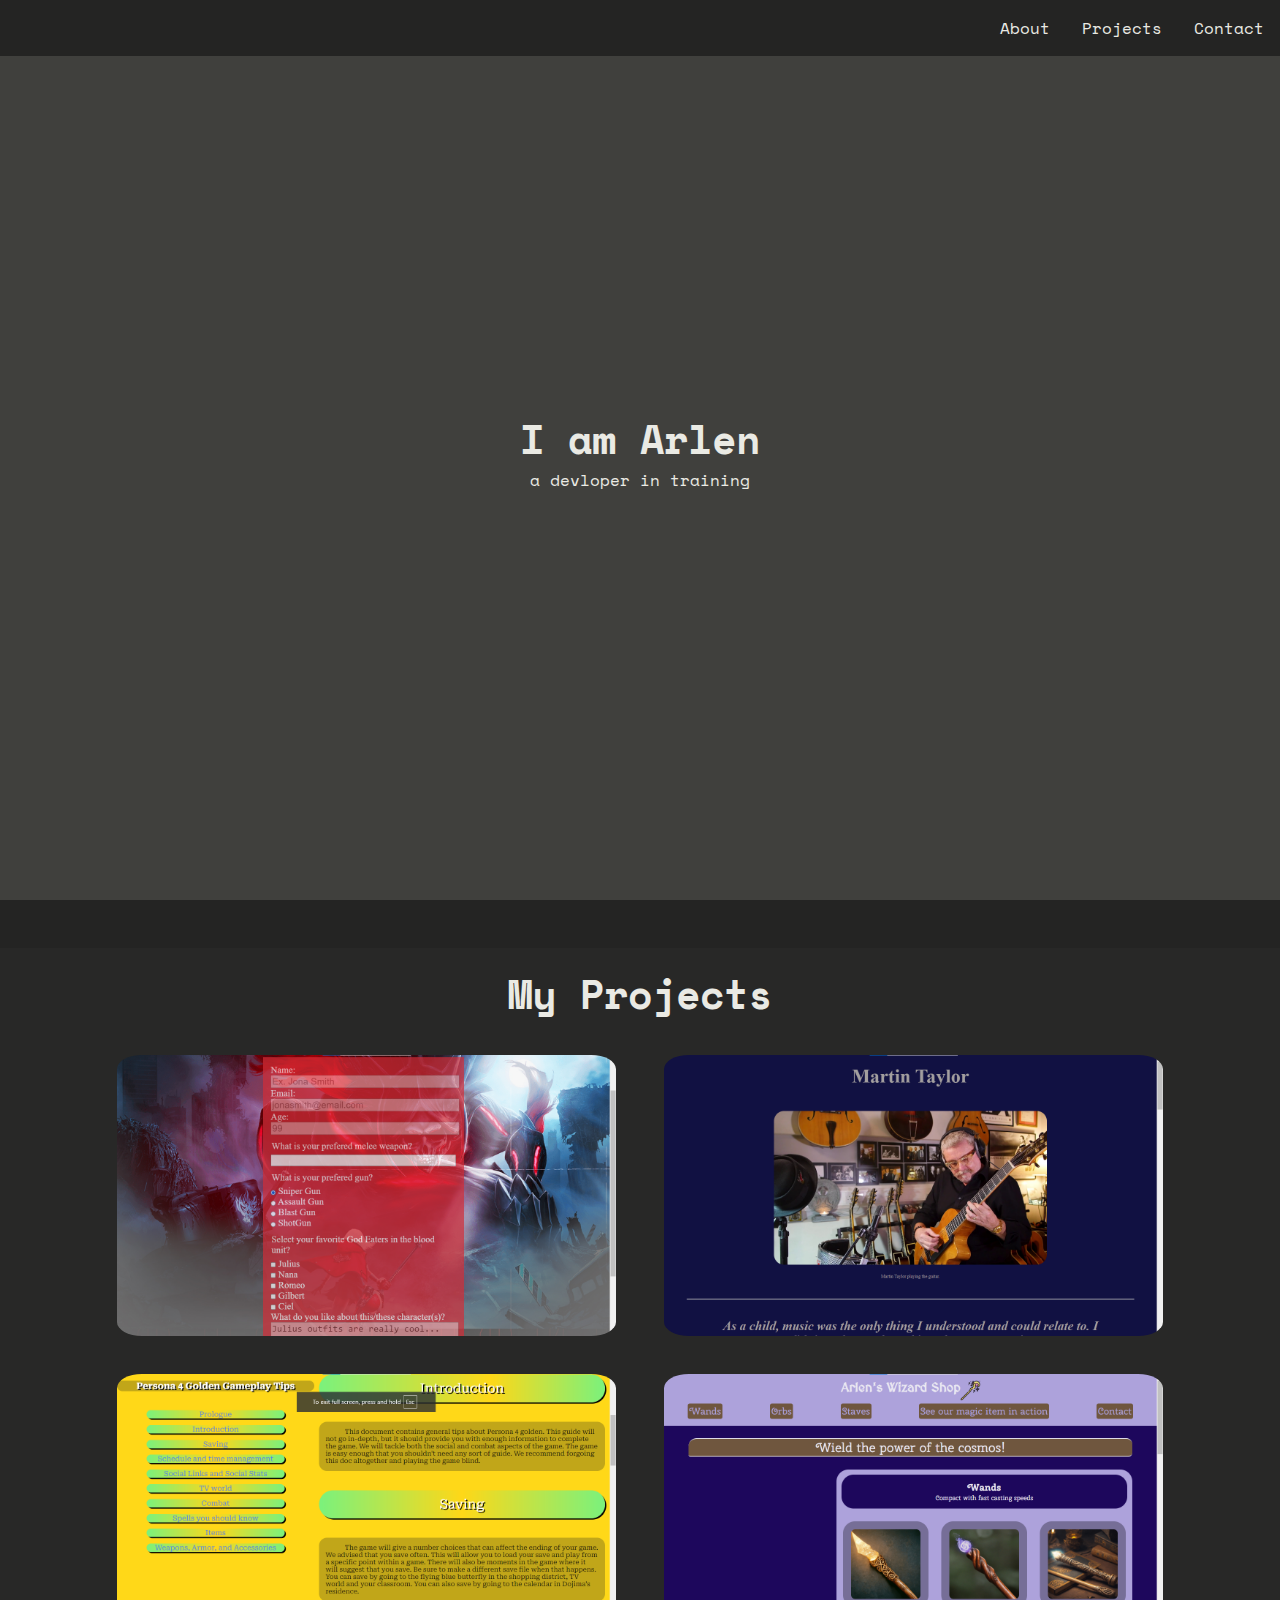
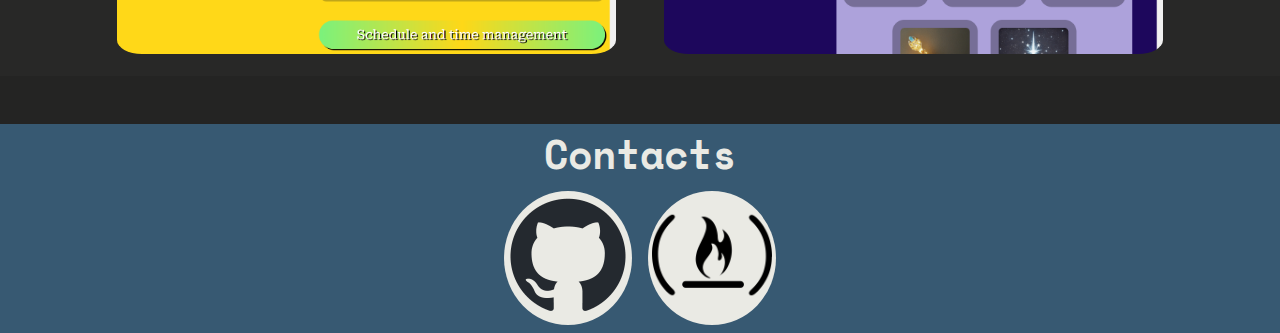
==== index.html @ 1bbf1b8b "change the indext" ====
<!DOCTYPE html>
<html lang="en">

<head>
    <meta charset="UTF-8" />
    <meta name="viewport" content="width=device-width, initial-scale=1.0" />
    <meta name="author" content="Arlen Nightshade" />
    <title>Personal Portfolio</title>
    <link rel="stylesheet" href="styles.css" />
</head>

<body>
    <nav id="navbar">
        <a href="#welcome-section">About</a>
        <a href="#projects">Projects</a>
        <a href="#Contact">Contact</a>
    </nav>
    <section id="welcome-section" class="welcome-section">   
        <h1>I am Arlen</h1>
        <p>a devloper in training</p>
    </section>
    <section id="projects" class="projects">
        <h2 class="project-header">My Projects</h2>
        <div class="project-tile">
            <a href="https://arlen617.github.io/God-eater-survey-duplicate/" target="_blank"><img class="project-img" src="images\Survey Form.png" alt="Survey Form Project" width="1366" height="768" /></a>
        </div>
        <div class="project-tile">
            <a href="https://arlen617.github.io/Tribute-Page/" target="_blank"><img class="project-img" src="images\Tribute Page.png" alt="Tribute Page" width="1366" height="768" /></a>
        </div>
        <div class="project-tile">
            <a href="https://arlen617.github.io/Persona-4-Golden-Combat-Tips/" target="_blank"><img class="project-img" src="images/Persona 4 Golden Gameplay Tips.png"
                    alt="Persona 4 Golden Gameplay Tips" width="1366" height="768" /></a>
        </div>
        <div class="project-tile">
            <a href="https://arlen617.github.io/Build-a-Product-Landing-Page/" target="_blank"><img class="project-img" src="images\Arlen's Wizard Shop.png"
                    alt="Arlen's Wizard Shop" width="1366" height="768" /></a>
        </div>
    </section>
    <section id="Contact" class="Contact">
        <h2>Contacts</h2>
        <div class="contact-tile">
            <a id="profile-link" href="https://github.com/Arlen617" target="_blank" class="profile-link"><img class="contact-img" src="images/github-mark.png" alt="github logo" width="240" height="240" ></a>
        </div>
        <div class="contact-tile">    
            <a  class="profile-link" href="https://forum.freecodecamp.org/u/arlen/summary" target="_blank" ><img class="contact-img" src="images/freecodecamp-icon.png" alt="freecodecamp icon" width="512" height="512" ></a>
        </div>
        </section>
</body>

</html>
---- styles.css ----
@import url('https://fonts.googleapis.com/css2?family=Space+Mono:ital,wght@0,400;0,700;1,400;1,700&display=swap');

* {
    margin: 0;
    padding: 0;
    box-sizing: border-box;
}

/* VARIABLES */

:root {
/* COLORS */
    --text: #eaeae4;
    --background: #242423;
    --light-background: #282827;
    --primary: #40403d;
    --secondary: #375972;
    --accent: #363cf1;
}

body {
    width: 100%;
    overflow-x: hidden;
    background-color: var(--background);
    color: var(--text);
    font-family: "Space mono", monospace;
}

h1,
h2 {
    font-family: "Space mono", monospace;
    font-weight: 700;
    font-size: 1.5rem;
}

nav {
    display: flex;
    flex-direction: row;
    justify-content: center;
    gap: 2rem;
    position: fixed;
    top: 0;
    padding: 1rem;
    width: 100%;
    background-color: var(--background);
}

nav a {
    display: inline-block;
    text-decoration: none;
    color: var(--text);
}

nav :where(a:hover, a:hover),
.project-tile :where(:hover, :focus),
.profile-link :where(:hover, :focus) {
    transform: scale(1.1);
    background-color: var(--secondary);
}

section {
    margin-bottom: 3rem;
}

.welcome-section {
    display: flex;
    flex-direction: column;
    justify-content: center;
    width: 100%;
    height: 100vh;
    text-align: center;
    background-color: var(--primary);
}   

.welcome-section :where(h1, p) {
    color: var(--text)
}

.projects {
    display: flex;
    justify-content: center;
    align-items: center;
    flex-wrap: wrap;
    gap: 2rem 3rem;
    padding: 1rem;
    background: var(--light-background);
}

.project-header {
    width: 100%;
    text-align: center;
}

.project-tile {
    width: 40%;
    height: 40%;
}

.project-img {
    width: 100%;
    height: auto;
    border-radius: 5%;
}

.Contact {
    width: 100%;
    height: 100%;
    text-align: center;
    margin-bottom: initial;
    background-color: var(--secondary);
    display: flex;
    justify-content: center;
    flex-wrap: wrap;
}

.Contact h2 {
    width: 100%;
}

.contact-tile {
    width: 15%;
    height: 15%;
    display: block;
    margin: 0.5rem;
    background-color: var(--text);
    border-radius: 50%;
}

.contact-img {
    width: 100%;
    height: 100%;
    align-self: center;
    padding: .25rem;
}

@media (prefers-reduced-motion: no-preference) {
    html {
        scroll-behavior: smooth;
    }
}

@media screen and (min-width: 425px) {
    nav {
        justify-content: flex-end;
    }

    .contact-tile {
        width: 10%;
        height: 10%;
    }

    h1,
    h2 {
        font-size: 2.5rem;
    }
}
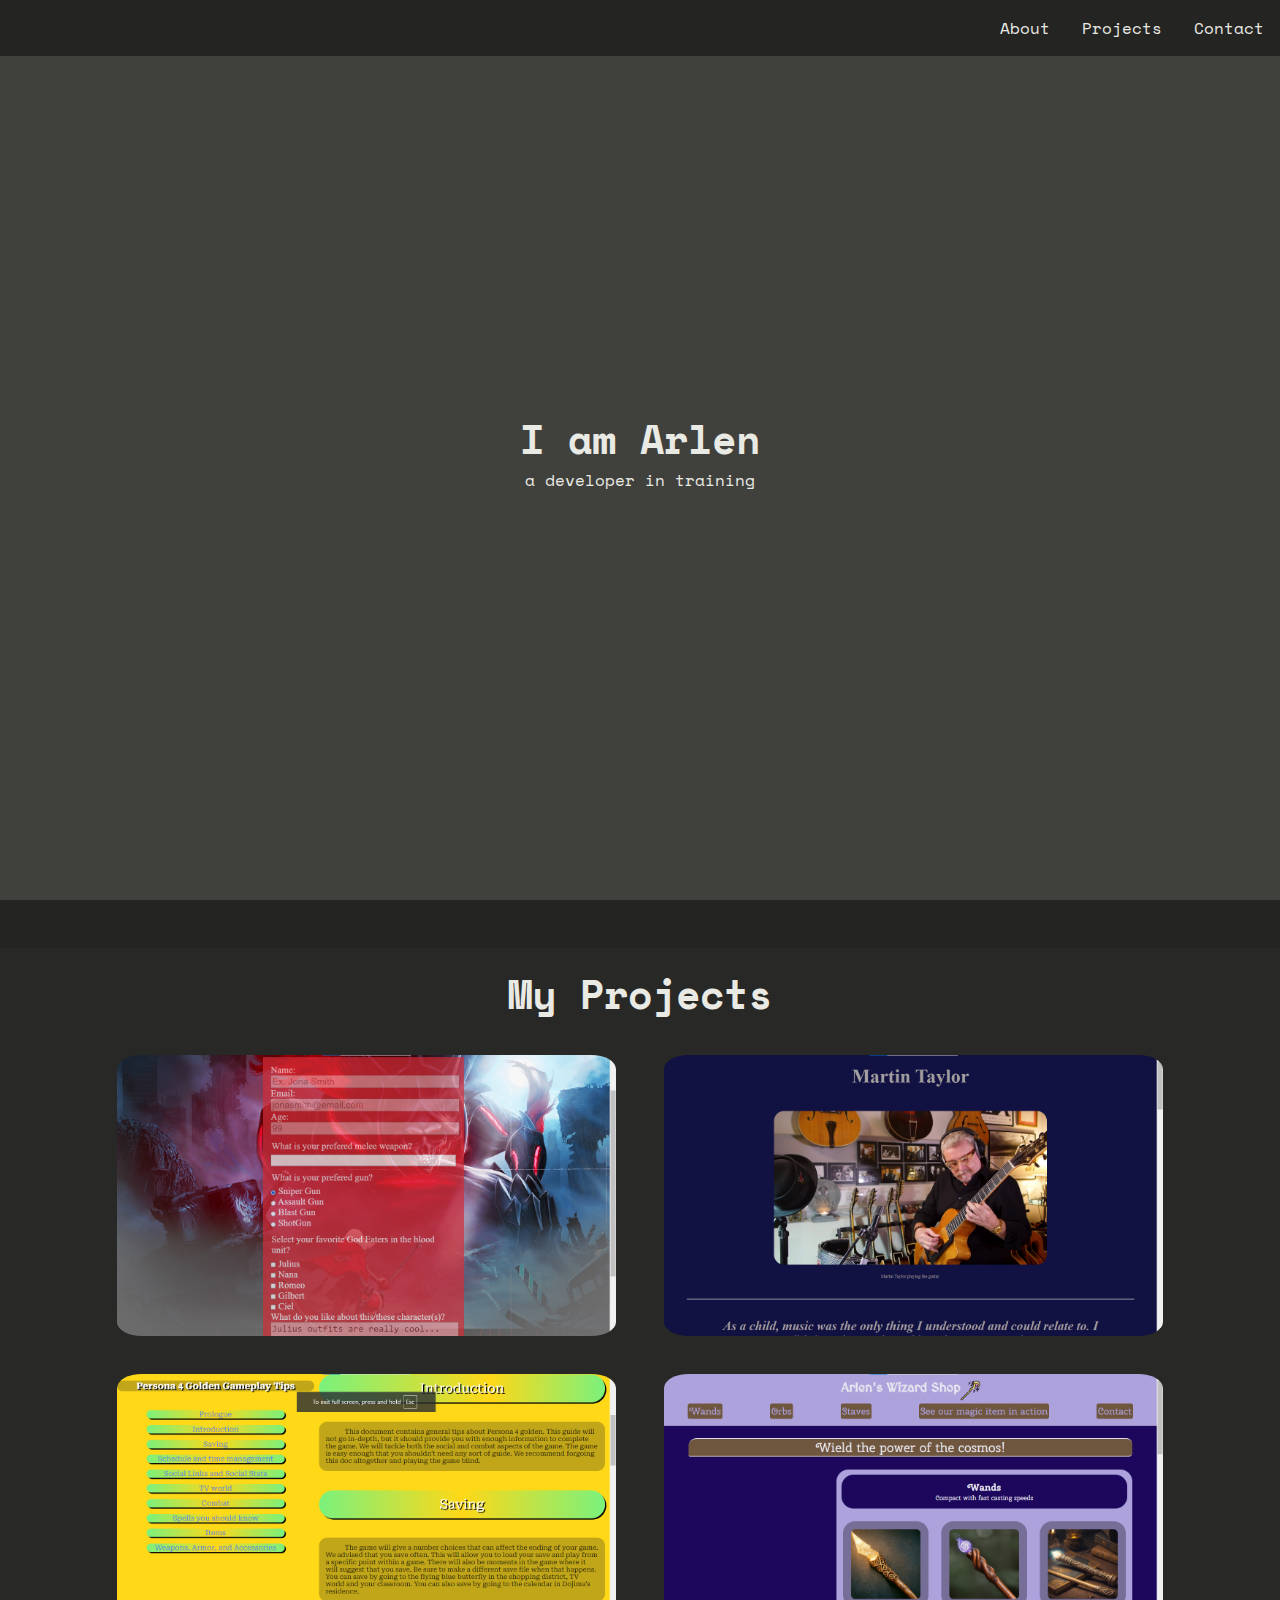
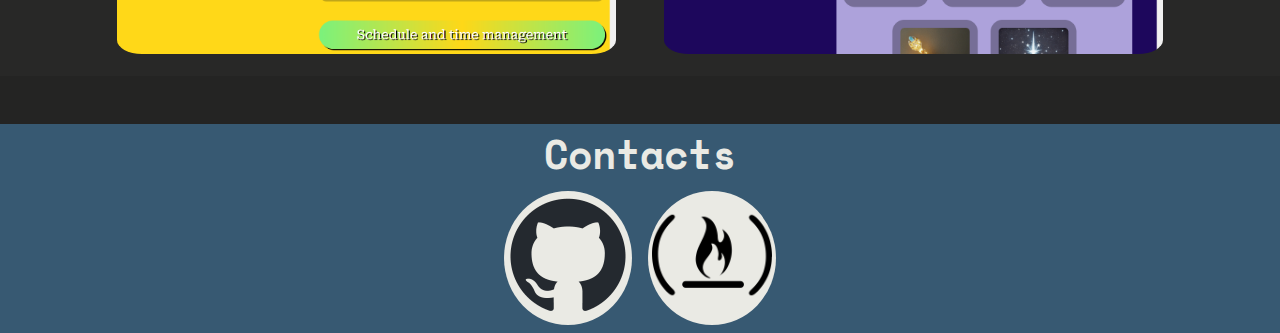
==== commit 482424ad: "Fixed the spelling" ====
--- a/index.html
+++ b/index.html
@@ -17,7 +17,7 @@
     </nav>
     <section id="welcome-section" class="welcome-section">   
         <h1>I am Arlen</h1>
-        <p>a devloper in training</p>
+        <p>a developer in training</p>
     </section>
     <section id="projects" class="projects">
         <h2 class="project-header">My Projects</h2>
--- a/styles.css
+++ b/styles.css
@@ -84,6 +84,7 @@
     gap: 2rem 3rem;
     padding: 1rem;
     background: var(--light-background);
+    scroll-margin-top: 2rem;
 }
 
 .project-header {
